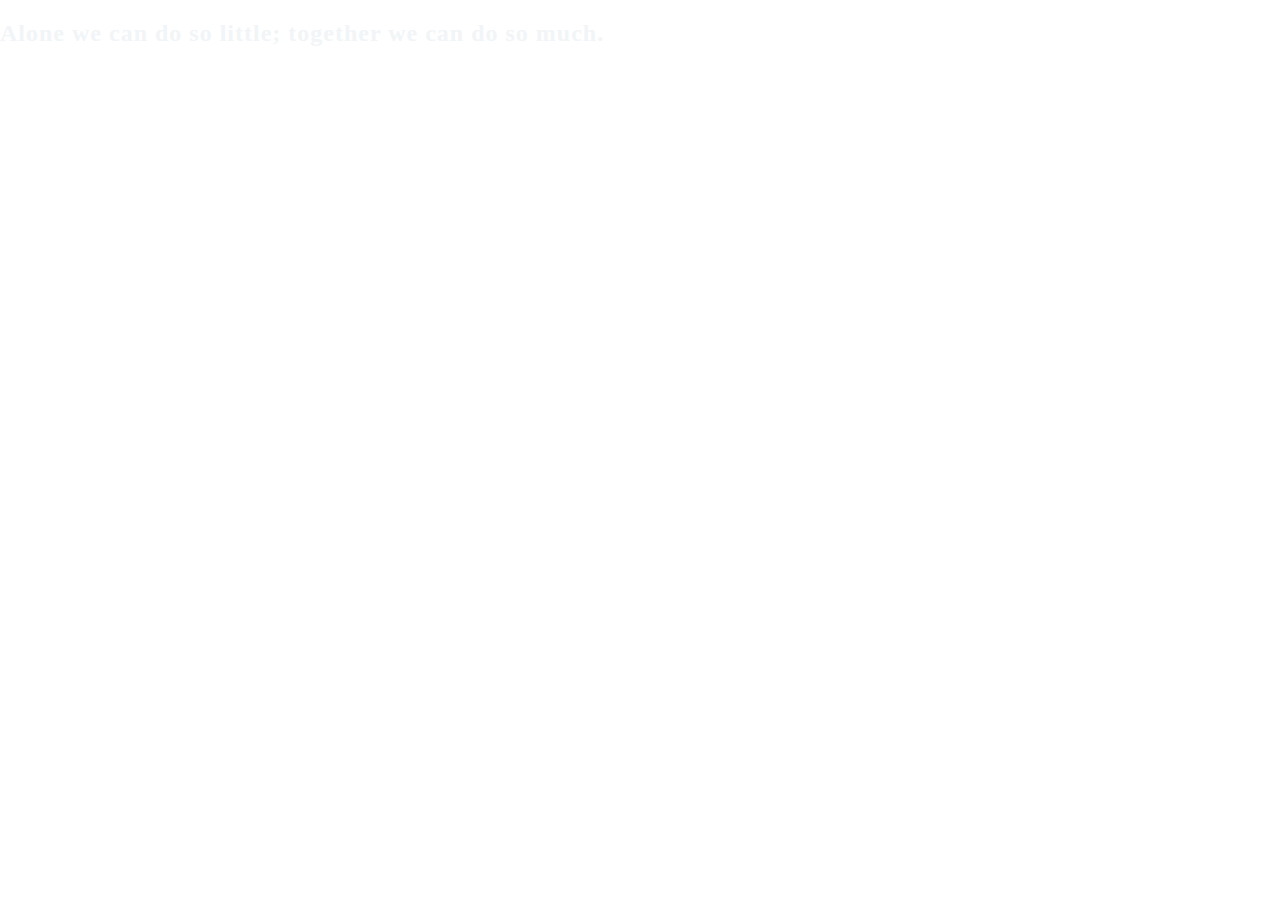
==== about.html @ 92645da6 "Alo of things to be done" ====
<!DOCTYPE html>
<html lang="en">
<head>
    <meta charset="UTF-8">
    <meta http-equiv="X-UA-Compatible" content="IE=edge">
    <meta name="viewport" content="width=device-width, initial-scale=1.0">
    <title>About Us</title>
    <link rel="stylesheet" type="text/css" href="style.css" />
</head>
<body>
    <h2>Alone we can do so little; together we can do so much.</h2>
</body>
</html>
---- style.css ----
:root {
  --main-bg-color: #010101;
}

* {
  /* margin: 0;
  padding: 0; */
  box-sizing: border-box;
  letter-spacing: 1px;
  /* font-weight: 300; */
  color: #f2f5f7;
}

html, body {
  margin: 0;
  padding: 0;
}

body {
  overflow-x: hidden;
}

button {
  cursor: pointer;

}

.active {
  border-radius: 10px;
  border: 2px solid skyblue;
}

.logo {
  width: 50px;
  margin-left: 20px;
  transition: .4s;
}



.logo:hover {
  filter: drop-shadow(0 0px 10px rgb(184, 184, 255));
  transform: scale(0.9);

}

/* Hero and main content */

/* body > div {
  text-align: center;
  margin-top: 30px;
} */
nav {
  height: 4rem;
  width: 100vw;
  background-color: var(--main-bg-color);
  box-shadow: 0 3px 20px rgba(0, 0, 0, 0.2);
  display: flex;
  align-items: center;
  /* position: fixed; */
  z-index: 10;
}

/*Styling Links*/
.nav-links {
  display: flex;
  list-style: none;
  width: 88vw;
  justify-content: space-evenly;
  align-items: center;
  text-transform: uppercase;
  margin-left: 2rem;
  
}
.nav-links li a {
  text-decoration: none;
}
.nav-links li a:hover {
  color: #61dafb;
  text-decoration: underline;
  text-underline-offset: 0.2rem;
}

.nav-links li {
  position: relative;
}

.nav-links li a::before {
  content: "";
  display: block;
  height: 3px;
  width: 0%;
  background-color: #61dafb;
  position: absolute;
  transition: all ease-in-out 250ms;
  margin: 0 0 0 10%;
}

/*



*/

/*Styling Buttons*/
.login-button {
  background-color: transparent;
  border: 1.5px solid #f2f5f7;
  border-radius: 2em;
  padding: 0.6rem 0.8rem;
  margin-left: 2vw;
  font-size: 1rem;
  cursor: pointer;
}
.login-button:hover {
  color: #131418;
  background-color: #f2f5f7;
  border: 1.5px solid #f2f5f7;
  transition: all ease-in-out 350ms;
}
.join-button {
  color: #131418;
  background-color: #61dafb;
  border: 1.5px solid #61dafb;
  border-radius: 2em;
  padding: 0.6rem 0.8rem;
  font-size: 1rem;
  cursor: pointer;
  width: fit-content;
}
.join-button:hover {
  color: #f2f5f7;
  background-color: transparent;
  border: 1.5px solid #f2f5f7;
  transition: all ease-in-out 350ms;
}

/*Styling Hamburger Icon*/
.hamburger div {
  width: 30px;
  height: 3px;
  background: #f2f5f7;
  margin: 5px;
  transition: all 0.3s ease;
}
.hamburger {
  display: none;
}

.footer {
  display: flex;
  flex-flow: row wrap;
  padding: 30px 30px 20px 30px;
  color: #2f2f2f;
  background-color: var(--main-bg-color);
  border-top: 1px solid #e5e5e5;
  width: 100%;
}

.footer > * {
  flex: 1 100%;
}

.footer__addr {
  margin-right: 1.25em;
  margin-bottom: 2em;
}

.footer__addr p {
  color: gray;
  padding-left: 50%;
}

address a {
  padding: 20px;
  border: 2px solid white;
  color: beige;
}

address a:hover {
  cursor: pointer;
  background-color: white;
  color: black;
}
.footer__logo {
  font-family: "Pacifico", cursive;
  font-weight: 400;
  text-transform: lowercase;
  font-size: 2rem;
}

.footer__addr h2 {
  margin-top: 1.3em;
  font-size: 15px;
  font-weight: 400;
}

.nav__title {
  font-weight: 400;
  font-size: 15px;
}

.footer address {
  font-style: normal;
  color: #999;
}

.footer__btn {
  display: flex;
  align-items: center;
  justify-content: center;
  height: 36px;
  max-width: max-content;
  background-color: rgb(33, 33, 33, 0.07);
  border-radius: 100px;
  color: #2f2f2f;
  line-height: 0;
  margin: 0.6em 0;
  font-size: 1rem;
  padding: 0 1.3em;
}

.footer ul {
  list-style: none;
  padding-left: 0;
}

.footer li {
  line-height: 2em;
}

.footer a {
  text-decoration: none;
}

.footer__nav {
  display: flex;
  flex-flow: row wrap;
}

.footer__nav > * {
  flex: 1 50%;
  margin-right: 1.25em;
}

.nav__ul a {
  color: #999;
}

.legal {
  display: flex;
  flex-wrap: wrap;
  color: #999;
}

@media screen and (max-width: 650px) {
  .footer {
    justify-content: center;
    flex-direction: column;
    /* width: 50%;
        margin: 0 auto; */
    /* background-color: red;; */
  }

  .legal .legal__links {
    margin-left: auto;
  }
}

@media screen and (min-width: 40.375em) {
  .footer__nav > * {
    flex: 1;
  }

  .footer__addr {
    flex: 1 0px;
  }

  .footer__nav {
    flex: 2 0px;
  }
}

/*Stying for small screens*/
@media screen and (max-width: 800px) {
  nav {
    position: relative;
    width: 100vw;
    z-index: 3;
  }
  .hamburger {
    display: block;
    position: absolute;
    cursor: pointer;
    right: 5%;
    top: 50%;
    transform: translate(-5%, -50%);
    z-index: 2;
    transition: all 0.7s ease;
  }
  .nav-links {
    position: fixed;
    background: #131418;
    height: 100vh;
    width: 100%;
    flex-direction: column;
    clip-path: circle(50px at 90% -20%);
    -webkit-clip-path: circle(50px at 90% -10%);
    transition: all 1s ease-out;
    pointer-events: none;
    margin-top: 160%;
  }
  .nav-links.open {
    clip-path: circle(1000px at 90% -10%);
    -webkit-clip-path: circle(1000px at 90% -10%);
    pointer-events: all;
  }
  .nav-links li {
    opacity: 0;
  }
  .nav-links li:nth-child(1) {
    transition: all 0.5s ease 0.2s;
  }
  .nav-links li:nth-child(2) {
    transition: all 0.5s ease 0.4s;
  }
  .nav-links li:nth-child(3) {
    transition: all 0.5s ease 0.6s;
  }
  .nav-links li:nth-child(4) {
    transition: all 0.5s ease 0.7s;
  }
  .nav-links li:nth-child(5) {
    transition: all 0.5s ease 0.8s;
  }
  .nav-links li:nth-child(6) {
    transition: all 0.5s ease 0.9s;
    margin: 0;
  }
  .nav-links li:nth-child(7) {
    transition: all 0.5s ease 1s;
    margin: 0;
  }
  li.fade {
    opacity: 1;
  }
}
/*Animating Hamburger Icon on Click*/
.toggle .line1 {
  transform: rotate(-45deg) translate(-5px, 6px);
}
.toggle .line2 {
  transition: all 0.7s ease;
  width: 0;
}
.toggle .line3 {
  transform: rotate(45deg) translate(-5px, -6px);
}

/* hero section */

#services {
  background: var(--main-bg-color);
  margin-top: 0;
}

.hero--img {
  padding-right: 50px;
}

.hero {
  display: flex;
  justify-content: space-between;
  align-items: center;
  background-color: #0e3843;
  color: rgb(8, 7, 7);
  padding: 5rem 2rem;
}

.hero h2 {
  font-size: 2.4rem;
  font-weight: bold;
}

.hero p {
  font-size: 1.2rem;
  max-width: 600px;
  padding-top: 1.5rem;
}

.hero img {
  width: 100%;
  max-width: 800px;
  max-height: 300px;
}

.hero button {
  text-transform: uppercase;
  background-color: #31b0c6;
  margin-top: 1.5rem;
  padding: 0.5rem;
  font-size: 1.3rem;
  border-radius: 10px;
  border: none;
  outline: none;
  transition: .4s;
}

.hero button:hover {
  background: transparent;
  border-color: white;
  border: 2px solid white;
}
/* services */

.wrapper {
  background-image: url(https://i.postimg.cc/dQZssk2d/1.jpg);
  -webkit-background-size: cover;
  background-size: cover;
  background-position: center center;
  width: 100vw;
  height: 100vh;
}
.wrapper h2 {
  text-transform: uppercase;
  font-family: poppins;
  font-weight: bold;
  text-align: center;
  font-size: 60px;
  color: #fff;
  margin: 0;
}
.single-service {
  position: relative;
  width: 31%;
  height: 320px;
  background: #fff;
  box-sizing: border-box;
  padding: 0 15px;
  transition: 0.5s;
  overflow: hidden;
  float: left;
  margin: 0 10px;
  text-align: center;
}
.line {
  width: 150px;
  height: 3px;
  background: #fff;
  margin: 0 auto 60px auto;
}
.single-service p {
  color: #262626;
  font-size: 14px;
}
.single-service h3 {
  font-size: 25px;
  text-transform: uppercase;
  font-family: poppins;
  letter-spacing: 1px;
  color: #262626;
}
.social {
  width: 60px;
  height: 60px;
  background: #262626;
  border-radius: 50%;
  margin: 5% auto;
}
.social i {
  font-size: 30px;
  padding: 15px;
  color: #fff;
}
.single-service:hover {
  box-shadow: 0 30px 35px rgba(0, 0, 0, 0.7);
}
.single-service span {
  position: absolute;
  top: 0;
  left: -110%;
  width: 100%;
  height: 100%;
  background: rgba(0, 0, 0, 0.7);
  transition: 0.7s;
  transform: skewX(10deg);
}
.single-service:hover span {
  left: 110%;
}

@media (max-width: 1000px) {
  .wrapper {
    width: 100%;
    height: 100%;
  }
  .single-service {
    width: 95%;
    margin-bottom: 30px;
  }
  .wrapper h2 {
    font-size: 30px;
  }
}

.cards {
  display: flex;
  justify-content: space-between;
  padding: 0 2rem;
  flex-wrap: wrap;
}

.cards a{
  background-color: #31b0c6;
  border: none;
  padding: 0.5rem;
  border-radius: 5px;
  font-size: 1.2rem;
  text-decoration: none;

}

.cards p{
  margin: 2rem 0;
}

/* our team */

.wrapper-team{
  padding-top:2rem;
  height: 100vh;
  background-color: #010101;
  display: grid;
  justify-content:center;
  flex-wrap: wrap;
  height: 100%;
}

.wrapper-team h1 {
  font-size: 48px;
  margin-bottom: 25px;
  text-align: center;
}

.our_team {
  width: auto;
  display: flex;
  justify-content: center;
  flex-wrap: wrap;
}

.our_team .team_member {
  width: 250px;
  margin: 5px;
  background: #31b0c6;
  padding: 20px 10px;
}

.our_team .team_member .member_img {
  background: #e9e5fa;
  max-width: 190px;
  width: 100%;
  height: 190px;
  margin: 0 auto;
  border-radius: 50%;
  padding: 5px;
  position: relative;
  cursor: pointer;
}

.our_team .team_member .member_img img {
  width: 100%;
  height: 100%;
  border-radius: 50%;
}

.our_team .team_member h3 {
  text-transform: uppercase;
  font-size: 18px;
  line-height: 18px;
  letter-spacing: 2px;
  margin: 15px 0 0px;
}

.our_team .team_member span {
  font-size: 10px;
}

.our_team .team_member p {
  margin-top: 20px;
  font-size: 14px;
  line-height: 20px;
}

.our_team .team_member .member_img .social_media {
  position: absolute;
  top: 5px;
  left: 5px;
  background: rgba(0, 0, 0, 0.65);
  width: 95%;
  height: 95%;
  border-radius: 50%;
  display: flex;
  justify-content: center;
  align-items: center;
  transform: scale(0);
  transition: all 0.5s ease;
}

.our_team .team_member .member_img .social_media .item {
  margin: 0 10px;
}

.our_team .team_member .member_img .social_media .fab {
  color: #8c7ae6;
  font-size: 20px;
}

.our_team .team_member .member_img:hover .social_media {
  transform: scale(1);
}
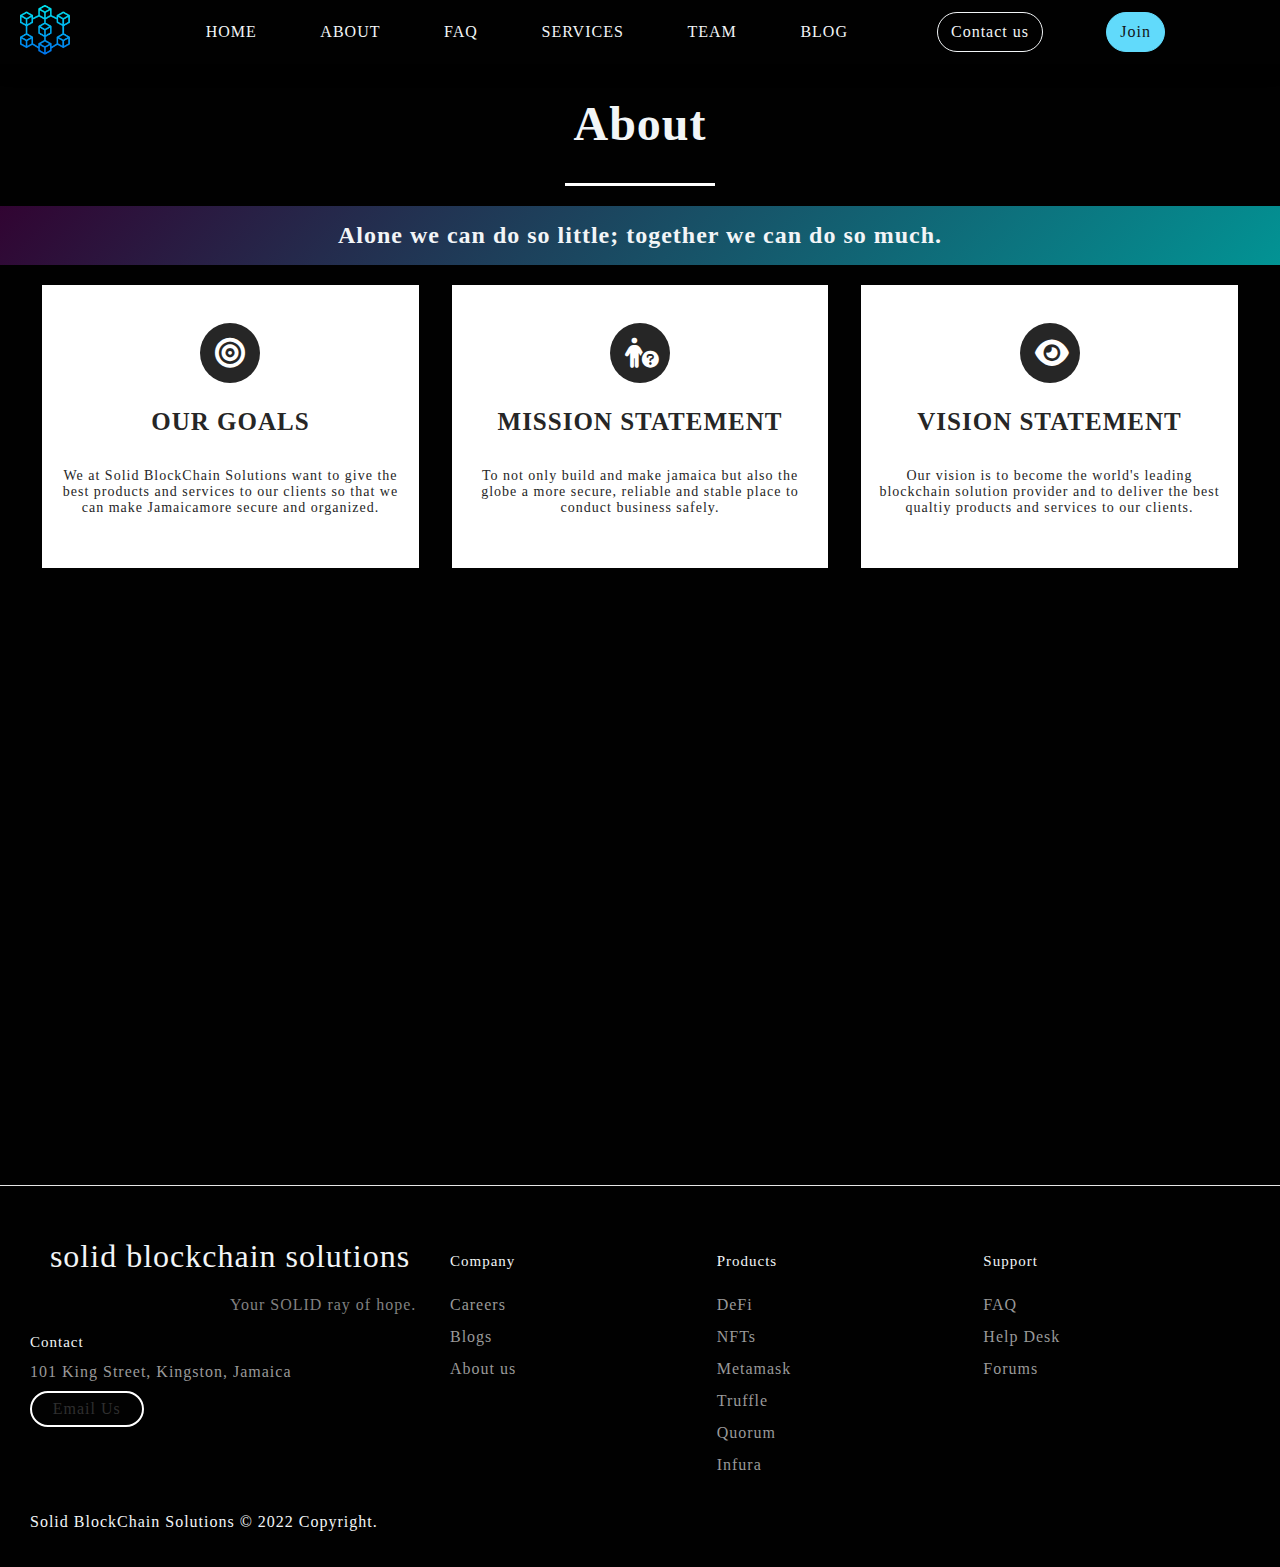
==== commit cd89dfaa: "I made a whole lot of changes Wrote some code about that you should play it" ====
--- a/about.html
+++ b/about.html
@@ -6,8 +6,85 @@
     <meta name="viewport" content="width=device-width, initial-scale=1.0">
     <title>About Us</title>
     <link rel="stylesheet" type="text/css" href="style.css" />
+        <link rel="icon" type="image/png" href="logo.png">
+
+     <link
+      rel="stylesheet"
+      href="https://cdnjs.cloudflare.com/ajax/libs/font-awesome/6.2.0/css/all.min.css"
+    />
+
+    <style>
+        body {
+            background: #010101;
+        }
+
+        h1 {
+            text-align: center;
+            font-size: 3rem;
+        }
+
+        .quote {
+            padding: 1rem;
+            background: linear-gradient(135deg, #310432, #029394);
+            text-align: center;
+        }
+
+        .line {
+            margin-bottom: 20px;
+        }
+    </style>
 </head>
 <body>
-    <h2>Alone we can do so little; together we can do so much.</h2>
+    <script src="header.js"></script>
+
+    <h1>About</h1>
+    <div class="line"></div>
+    <h2 class="quote">Alone we can do so little; together we can do so much.</h2>
+    <div class="wrapper" id="services">
+        <!-- <h2>Our Services</h2> -->
+        <!-- <div class="line"></div> -->
+        <div class="cards">
+          <div class="single-service">
+            <div class="social">
+                <i class="fa-solid fa-bullseye"></i>            </div>
+            <span></span>
+            <h3>Our Goals</h3>
+            <p>
+                We at Solid BlockChain Solutions want to give the best products and services to our clients so that we can make Jamaicamore secure and organized.
+            </p>
+            <!-- <a href="https://consensys.net/blockchain-use-cases/decentralized-finance/">Learn More</a> -->
+
+        </div>
+
+        <div class="single-service">
+            <div class="social">
+                <i class="fa-solid fa-person-circle-question"></i>            </div>
+            <span></span>
+            <h3>Mission Statement</h3>
+            <p>
+                To not only build and make jamaica but also the globe a more secure, reliable and stable place to conduct business safely.
+            </p>
+            <!-- <a href="https://consensys.net/solutions/nft-experiences/">Learn More</a> -->
+          </div>
+          <div class="single-service">
+            <div class="social">
+                <i class="fa-solid fa-eye"></i>            </div>
+            <span></span>
+            <h3>Vision Statement</h3>
+            <p>
+                Our vision is to become the world's leading blockchain solution provider and to deliver the best qualtiy products and services to our clients.
+            </p>
+  
+            <!-- <a href="https://imaginovation.net/blog/crypto-wallet-app-development-guide/">Learn More</a> -->
+          </div>
+        </div>
+
+        <!-- <iframe width="560" height="315" src="https://www.youtube.com/embed/yubzJw0uiE4" title="YouTube video player" frameborder="0" allow="accelerometer; autoplay; clipboard-write; encrypted-media; gyroscope; picture-in-picture" allowfullscreen></iframe> -->
+  
+    <script src="footer.js"></script>
+    <script src="script.js"></script>
+
+
+
 </body>
 </html>--- a/style.css
+++ b/style.css
@@ -1,621 +1,690 @@
-:root {
-  --main-bg-color: #010101;
-}
-
-* {
-  /* margin: 0;
-  padding: 0; */
-  box-sizing: border-box;
-  letter-spacing: 1px;
-  /* font-weight: 300; */
-  color: #f2f5f7;
-}
-
-html, body {
-  margin: 0;
-  padding: 0;
-}
-
-body {
-  overflow-x: hidden;
-}
-
-button {
-  cursor: pointer;
-
-}
-
-.active {
-  border-radius: 10px;
-  border: 2px solid skyblue;
-}
-
-.logo {
-  width: 50px;
-  margin-left: 20px;
-  transition: .4s;
-}
-
-
-
-.logo:hover {
-  filter: drop-shadow(0 0px 10px rgb(184, 184, 255));
-  transform: scale(0.9);
-
-}
-
-/* Hero and main content */
-
-/* body > div {
-  text-align: center;
-  margin-top: 30px;
-} */
-nav {
-  height: 4rem;
-  width: 100vw;
-  background-color: var(--main-bg-color);
-  box-shadow: 0 3px 20px rgba(0, 0, 0, 0.2);
-  display: flex;
-  align-items: center;
-  /* position: fixed; */
-  z-index: 10;
-}
-
-/*Styling Links*/
-.nav-links {
-  display: flex;
-  list-style: none;
-  width: 88vw;
-  justify-content: space-evenly;
-  align-items: center;
-  text-transform: uppercase;
-  margin-left: 2rem;
-  
-}
-.nav-links li a {
-  text-decoration: none;
-}
-.nav-links li a:hover {
-  color: #61dafb;
-  text-decoration: underline;
-  text-underline-offset: 0.2rem;
-}
-
-.nav-links li {
-  position: relative;
-}
-
-.nav-links li a::before {
-  content: "";
-  display: block;
-  height: 3px;
-  width: 0%;
-  background-color: #61dafb;
-  position: absolute;
-  transition: all ease-in-out 250ms;
-  margin: 0 0 0 10%;
-}
-
-/*
-
-
-
-*/
-
-/*Styling Buttons*/
-.login-button {
-  background-color: transparent;
-  border: 1.5px solid #f2f5f7;
-  border-radius: 2em;
-  padding: 0.6rem 0.8rem;
-  margin-left: 2vw;
-  font-size: 1rem;
-  cursor: pointer;
-}
-.login-button:hover {
-  color: #131418;
-  background-color: #f2f5f7;
-  border: 1.5px solid #f2f5f7;
-  transition: all ease-in-out 350ms;
-}
-.join-button {
-  color: #131418;
-  background-color: #61dafb;
-  border: 1.5px solid #61dafb;
-  border-radius: 2em;
-  padding: 0.6rem 0.8rem;
-  font-size: 1rem;
-  cursor: pointer;
-  width: fit-content;
-}
-.join-button:hover {
-  color: #f2f5f7;
-  background-color: transparent;
-  border: 1.5px solid #f2f5f7;
-  transition: all ease-in-out 350ms;
-}
-
-/*Styling Hamburger Icon*/
-.hamburger div {
-  width: 30px;
-  height: 3px;
-  background: #f2f5f7;
-  margin: 5px;
-  transition: all 0.3s ease;
-}
-.hamburger {
-  display: none;
-}
-
-.footer {
-  display: flex;
-  flex-flow: row wrap;
-  padding: 30px 30px 20px 30px;
-  color: #2f2f2f;
-  background-color: var(--main-bg-color);
-  border-top: 1px solid #e5e5e5;
-  width: 100%;
-}
-
-.footer > * {
-  flex: 1 100%;
-}
-
-.footer__addr {
-  margin-right: 1.25em;
-  margin-bottom: 2em;
-}
-
-.footer__addr p {
-  color: gray;
-  padding-left: 50%;
-}
-
-address a {
-  padding: 20px;
-  border: 2px solid white;
-  color: beige;
-}
-
-address a:hover {
-  cursor: pointer;
-  background-color: white;
-  color: black;
-}
-.footer__logo {
-  font-family: "Pacifico", cursive;
-  font-weight: 400;
-  text-transform: lowercase;
-  font-size: 2rem;
-}
-
-.footer__addr h2 {
-  margin-top: 1.3em;
-  font-size: 15px;
-  font-weight: 400;
-}
-
-.nav__title {
-  font-weight: 400;
-  font-size: 15px;
-}
-
-.footer address {
-  font-style: normal;
-  color: #999;
-}
-
-.footer__btn {
-  display: flex;
-  align-items: center;
-  justify-content: center;
-  height: 36px;
-  max-width: max-content;
-  background-color: rgb(33, 33, 33, 0.07);
-  border-radius: 100px;
-  color: #2f2f2f;
-  line-height: 0;
-  margin: 0.6em 0;
-  font-size: 1rem;
-  padding: 0 1.3em;
-}
-
-.footer ul {
-  list-style: none;
-  padding-left: 0;
-}
-
-.footer li {
-  line-height: 2em;
-}
-
-.footer a {
-  text-decoration: none;
-}
-
-.footer__nav {
-  display: flex;
-  flex-flow: row wrap;
-}
-
-.footer__nav > * {
-  flex: 1 50%;
-  margin-right: 1.25em;
-}
-
-.nav__ul a {
-  color: #999;
-}
-
-.legal {
-  display: flex;
-  flex-wrap: wrap;
-  color: #999;
-}
-
-@media screen and (max-width: 650px) {
-  .footer {
-    justify-content: center;
-    flex-direction: column;
-    /* width: 50%;
-        margin: 0 auto; */
-    /* background-color: red;; */
-  }
-
-  .legal .legal__links {
-    margin-left: auto;
-  }
-}
-
-@media screen and (min-width: 40.375em) {
-  .footer__nav > * {
-    flex: 1;
-  }
-
-  .footer__addr {
-    flex: 1 0px;
-  }
-
-  .footer__nav {
-    flex: 2 0px;
-  }
-}
-
-/*Stying for small screens*/
-@media screen and (max-width: 800px) {
-  nav {
-    position: relative;
-    width: 100vw;
-    z-index: 3;
-  }
-  .hamburger {
-    display: block;
-    position: absolute;
-    cursor: pointer;
-    right: 5%;
-    top: 50%;
-    transform: translate(-5%, -50%);
-    z-index: 2;
-    transition: all 0.7s ease;
-  }
-  .nav-links {
-    position: fixed;
-    background: #131418;
-    height: 100vh;
-    width: 100%;
-    flex-direction: column;
-    clip-path: circle(50px at 90% -20%);
-    -webkit-clip-path: circle(50px at 90% -10%);
-    transition: all 1s ease-out;
-    pointer-events: none;
-    margin-top: 160%;
-  }
-  .nav-links.open {
-    clip-path: circle(1000px at 90% -10%);
-    -webkit-clip-path: circle(1000px at 90% -10%);
-    pointer-events: all;
-  }
-  .nav-links li {
-    opacity: 0;
-  }
-  .nav-links li:nth-child(1) {
-    transition: all 0.5s ease 0.2s;
-  }
-  .nav-links li:nth-child(2) {
-    transition: all 0.5s ease 0.4s;
-  }
-  .nav-links li:nth-child(3) {
-    transition: all 0.5s ease 0.6s;
-  }
-  .nav-links li:nth-child(4) {
-    transition: all 0.5s ease 0.7s;
-  }
-  .nav-links li:nth-child(5) {
-    transition: all 0.5s ease 0.8s;
-  }
-  .nav-links li:nth-child(6) {
-    transition: all 0.5s ease 0.9s;
-    margin: 0;
-  }
-  .nav-links li:nth-child(7) {
-    transition: all 0.5s ease 1s;
-    margin: 0;
-  }
-  li.fade {
-    opacity: 1;
-  }
-}
-/*Animating Hamburger Icon on Click*/
-.toggle .line1 {
-  transform: rotate(-45deg) translate(-5px, 6px);
-}
-.toggle .line2 {
-  transition: all 0.7s ease;
-  width: 0;
-}
-.toggle .line3 {
-  transform: rotate(45deg) translate(-5px, -6px);
-}
-
-/* hero section */
-
-#services {
-  background: var(--main-bg-color);
-  margin-top: 0;
-}
-
-.hero--img {
-  padding-right: 50px;
-}
-
-.hero {
-  display: flex;
-  justify-content: space-between;
-  align-items: center;
-  background-color: #0e3843;
-  color: rgb(8, 7, 7);
-  padding: 5rem 2rem;
-}
-
-.hero h2 {
-  font-size: 2.4rem;
-  font-weight: bold;
-}
-
-.hero p {
-  font-size: 1.2rem;
-  max-width: 600px;
-  padding-top: 1.5rem;
-}
-
-.hero img {
-  width: 100%;
-  max-width: 800px;
-  max-height: 300px;
-}
-
-.hero button {
-  text-transform: uppercase;
-  background-color: #31b0c6;
-  margin-top: 1.5rem;
-  padding: 0.5rem;
-  font-size: 1.3rem;
-  border-radius: 10px;
-  border: none;
-  outline: none;
-  transition: .4s;
-}
-
-.hero button:hover {
-  background: transparent;
-  border-color: white;
-  border: 2px solid white;
-}
-/* services */
-
-.wrapper {
-  background-image: url(https://i.postimg.cc/dQZssk2d/1.jpg);
-  -webkit-background-size: cover;
-  background-size: cover;
-  background-position: center center;
-  width: 100vw;
-  height: 100vh;
-}
-.wrapper h2 {
-  text-transform: uppercase;
-  font-family: poppins;
-  font-weight: bold;
-  text-align: center;
-  font-size: 60px;
-  color: #fff;
-  margin: 0;
-}
-.single-service {
-  position: relative;
-  width: 31%;
-  height: 320px;
-  background: #fff;
-  box-sizing: border-box;
-  padding: 0 15px;
-  transition: 0.5s;
-  overflow: hidden;
-  float: left;
-  margin: 0 10px;
-  text-align: center;
-}
-.line {
-  width: 150px;
-  height: 3px;
-  background: #fff;
-  margin: 0 auto 60px auto;
-}
-.single-service p {
-  color: #262626;
-  font-size: 14px;
-}
-.single-service h3 {
-  font-size: 25px;
-  text-transform: uppercase;
-  font-family: poppins;
-  letter-spacing: 1px;
-  color: #262626;
-}
-.social {
-  width: 60px;
-  height: 60px;
-  background: #262626;
-  border-radius: 50%;
-  margin: 5% auto;
-}
-.social i {
-  font-size: 30px;
-  padding: 15px;
-  color: #fff;
-}
-.single-service:hover {
-  box-shadow: 0 30px 35px rgba(0, 0, 0, 0.7);
-}
-.single-service span {
-  position: absolute;
-  top: 0;
-  left: -110%;
-  width: 100%;
-  height: 100%;
-  background: rgba(0, 0, 0, 0.7);
-  transition: 0.7s;
-  transform: skewX(10deg);
-}
-.single-service:hover span {
-  left: 110%;
-}
-
-@media (max-width: 1000px) {
-  .wrapper {
-    width: 100%;
-    height: 100%;
-  }
-  .single-service {
-    width: 95%;
-    margin-bottom: 30px;
-  }
-  .wrapper h2 {
-    font-size: 30px;
-  }
-}
-
-.cards {
-  display: flex;
-  justify-content: space-between;
-  padding: 0 2rem;
-  flex-wrap: wrap;
-}
-
-.cards a{
-  background-color: #31b0c6;
-  border: none;
-  padding: 0.5rem;
-  border-radius: 5px;
-  font-size: 1.2rem;
-  text-decoration: none;
-
-}
-
-.cards p{
-  margin: 2rem 0;
-}
-
-/* our team */
-
-.wrapper-team{
-  padding-top:2rem;
-  height: 100vh;
-  background-color: #010101;
-  display: grid;
-  justify-content:center;
-  flex-wrap: wrap;
-  height: 100%;
-}
-
-.wrapper-team h1 {
-  font-size: 48px;
-  margin-bottom: 25px;
-  text-align: center;
-}
-
-.our_team {
-  width: auto;
-  display: flex;
-  justify-content: center;
-  flex-wrap: wrap;
-}
-
-.our_team .team_member {
-  width: 250px;
-  margin: 5px;
-  background: #31b0c6;
-  padding: 20px 10px;
-}
-
-.our_team .team_member .member_img {
-  background: #e9e5fa;
-  max-width: 190px;
-  width: 100%;
-  height: 190px;
-  margin: 0 auto;
-  border-radius: 50%;
-  padding: 5px;
-  position: relative;
-  cursor: pointer;
-}
-
-.our_team .team_member .member_img img {
-  width: 100%;
-  height: 100%;
-  border-radius: 50%;
-}
-
-.our_team .team_member h3 {
-  text-transform: uppercase;
-  font-size: 18px;
-  line-height: 18px;
-  letter-spacing: 2px;
-  margin: 15px 0 0px;
-}
-
-.our_team .team_member span {
-  font-size: 10px;
-}
-
-.our_team .team_member p {
-  margin-top: 20px;
-  font-size: 14px;
-  line-height: 20px;
-}
-
-.our_team .team_member .member_img .social_media {
-  position: absolute;
-  top: 5px;
-  left: 5px;
-  background: rgba(0, 0, 0, 0.65);
-  width: 95%;
-  height: 95%;
-  border-radius: 50%;
-  display: flex;
-  justify-content: center;
-  align-items: center;
-  transform: scale(0);
-  transition: all 0.5s ease;
-}
-
-.our_team .team_member .member_img .social_media .item {
-  margin: 0 10px;
-}
-
-.our_team .team_member .member_img .social_media .fab {
-  color: #8c7ae6;
-  font-size: 20px;
-}
-
-.our_team .team_member .member_img:hover .social_media {
-  transform: scale(1);
-}
+:root {
+  --main-bg-color: #010101;
+}
+
+/* @font-face {
+  font-family: "Poppins";
+  src: url("https://fonts.googleapis.com/css2?family=Poppins:wght@300&display=swap")
+} */
+/* @import url('https://fonts.googleapis.com/css2?family=Poppins:wght@300&display=swap'); */
+
+* {
+  /* margin: 0;
+  padding: 0; */
+  font-family: Poppins;
+  
+  box-sizing: border-box;
+  letter-spacing: 1px;
+  /* font-weight: 300; */
+  color: #f2f5f7;
+  /* max-width: 1080px; */
+  max-width: 1600x;
+}
+
+html, body {
+  margin: 0;
+  padding: 0;
+}
+
+body {
+  overflow-x: hidden;
+}
+
+button {
+  cursor: pointer;
+
+}
+
+.active {
+  border-radius: 10px;
+  border: 2px solid skyblue;
+}
+
+/* .abc {
+  display: flex;
+  align-items: center;
+  justify-content: space-between;
+  max-width: 1600px;
+} */
+
+.logo {
+  width: 50px;
+  margin-left: 20px;
+  transition: .4s;
+}
+
+
+
+.logo:hover {
+  filter: drop-shadow(0 0px 10px rgb(184, 184, 255));
+  transform: scale(0.9);
+
+}
+
+/* Hero and main content */
+
+/* body > div {
+  text-align: center;
+  margin-top: 30px;
+} */
+nav {
+  height: 4rem;
+  width: 100vw;
+  background-color: var(--main-bg-color);
+  box-shadow: 0 3px 20px rgba(0, 0, 0, 0.2);
+  display: flex;
+  align-items: center;
+  /* position: fixed; */
+  z-index: 10;
+}
+
+/*Styling Links*/
+.nav-links {
+  display: flex;
+  list-style: none;
+  width: 88vw;
+  justify-content: space-evenly;
+  align-items: center;
+  text-transform: uppercase;
+  margin-left: 2rem;
+  
+}
+.nav-links li a {
+  text-decoration: none;
+}
+.nav-links li a:hover {
+  color: #61dafb;
+  text-decoration: underline;
+  text-underline-offset: 0.2rem;
+}
+
+.nav-links li {
+  position: relative;
+}
+
+.nav-links li a::before {
+  content: "";
+  display: block;
+  height: 3px;
+  width: 0%;
+  background-color: #61dafb;
+  position: absolute;
+  transition: all ease-in-out 250ms;
+  margin: 0 0 0 10%;
+}
+
+/*
+
+
+
+*/
+
+/*Styling Buttons*/
+.login-button {
+  background-color: transparent;
+  border: 1.5px solid #f2f5f7;
+  border-radius: 2em;
+  padding: 0.6rem 0.8rem;
+  margin-left: 2vw;
+  font-size: 1rem;
+  cursor: pointer;
+}
+.login-button:hover {
+  color: #131418;
+  background-color: #f2f5f7;
+  border: 1.5px solid #f2f5f7;
+  transition: all ease-in-out 350ms;
+}
+.join-button {
+  color: #131418;
+  background-color: #61dafb;
+  border: 1.5px solid #61dafb;
+  border-radius: 2em;
+  padding: 0.6rem 0.8rem;
+  font-size: 1rem;
+  cursor: pointer;
+  width: fit-content;
+}
+.join-button:hover {
+  color: #f2f5f7;
+  background-color: transparent;
+  border: 1.5px solid #f2f5f7;
+  transition: all ease-in-out 350ms;
+}
+
+/*Styling Hamburger Icon*/
+.hamburger div {
+  width: 30px;
+  height: 3px;
+  background: #f2f5f7;
+  margin: 5px;
+  transition: all 0.3s ease;
+}
+.hamburger {
+  display: none;
+}
+
+.footer {
+  display: flex;
+  flex-flow: row wrap;
+  padding: 30px 30px 20px 30px;
+  color: #2f2f2f;
+  background-color: var(--main-bg-color);
+  border-top: 1px solid #e5e5e5;
+  width: 100%;
+}
+
+.footer > * {
+  flex: 1 100%;
+}
+
+.footer__addr {
+  margin-right: 1.25em;
+  margin-bottom: 2em;
+}
+
+.footer__addr p {
+  color: gray;
+  padding-left: 50%;
+}
+
+address a {
+  padding: 20px;
+  border: 2px solid white;
+  color: beige;
+}
+
+address a:hover {
+  cursor: pointer;
+  background-color: white;
+  color: black;
+}
+.footer__logo {
+  font-family: "Pacifico", cursive;
+  font-weight: 400;
+  text-transform: lowercase;
+  font-size: 2rem;
+}
+
+.footer__addr h2 {
+  margin-top: 1.3em;
+  font-size: 15px;
+  font-weight: 400;
+}
+
+.nav__title {
+  font-weight: 400;
+  font-size: 15px;
+}
+
+.footer address {
+  font-style: normal;
+  color: #999;
+}
+
+.footer__btn {
+  display: flex;
+  align-items: center;
+  justify-content: center;
+  height: 36px;
+  max-width: max-content;
+  background-color: rgb(33, 33, 33, 0.07);
+  border-radius: 100px;
+  color: #2f2f2f;
+  line-height: 0;
+  margin: 0.6em 0;
+  font-size: 1rem;
+  padding: 0 1.3em;
+}
+
+.footer ul {
+  list-style: none;
+  padding-left: 0;
+}
+
+.footer li {
+  line-height: 2em;
+}
+
+.footer a {
+  text-decoration: none;
+}
+
+.footer__nav {
+  display: flex;
+  flex-flow: row wrap;
+}
+
+.footer__nav > * {
+  flex: 1 50%;
+  margin-right: 1.25em;
+}
+
+.nav__ul a {
+  color: #999;
+}
+
+.legal {
+  display: flex;
+  flex-wrap: wrap;
+  color: #999;
+}
+
+@media screen and (max-width: 650px) {
+  .footer {
+    justify-content: center;
+    flex-direction: column;
+    /* width: 50%;
+        margin: 0 auto; */
+    /* background-color: red;; */
+  }
+
+  .legal .legal__links {
+    margin-left: auto;
+  }
+}
+
+@media screen and (min-width: 40.375em) {
+  .footer__nav > * {
+    flex: 1;
+  }
+
+  .footer__addr {
+    flex: 1 0px;
+  }
+
+  .footer__nav {
+    flex: 2 0px;
+  }
+}
+
+/*Stying for small screens*/
+@media screen and (max-width: 800px) {
+  nav {
+    position: relative;
+    width: 100%;
+    z-index: 3;
+  }
+  .hamburger {
+    display: block;
+    position: absolute;
+    cursor: pointer;
+    right: 5%;
+    top: 50%;
+    transform: translate(-5%, -50%);
+    z-index: 2;
+    transition: all 0.7s ease;
+  }
+  .nav-links {
+    position: fixed;
+    background: #131418;
+    height: 100vh;
+    width: 100%;
+    flex-direction: column;
+    clip-path: circle(50px at 90% -20%);
+    -webkit-clip-path: circle(50px at 90% -10%);
+    transition: all 1s ease-out;
+    pointer-events: none;
+   top:48px;
+  }
+  .nav-links.open {
+    clip-path: circle(1000px at 70% -10%);
+    -webkit-clip-path: circle(1000px at 90% -10%);
+    pointer-events: all;
+  }
+  .nav-links li {
+    opacity: 0;
+  }
+  .nav-links li:nth-child(1) {
+    transition: all 0.5s ease 0.2s;
+  }
+  .nav-links li:nth-child(2) {
+    transition: all 0.5s ease 0.4s;
+  }
+  .nav-links li:nth-child(3) {
+    transition: all 0.5s ease 0.6s;
+  }
+  .nav-links li:nth-child(4) {
+    transition: all 0.5s ease 0.7s;
+  }
+  .nav-links li:nth-child(5) {
+    transition: all 0.5s ease 0.8s;
+  }
+  .nav-links li:nth-child(6) {
+    transition: all 0.5s ease 0.9s;
+    margin: 0;
+  }
+  .nav-links li:nth-child(7) {
+    transition: all 0.5s ease 1s;
+    margin: 0;
+  }
+  li.fade {
+    opacity: 1;
+  }
+}
+/*Animating Hamburger Icon on Click*/
+.toggle .line1 {
+  transform: rotate(-45deg) translate(-5px, 6px);
+}
+.toggle .line2 {
+  transition: all 0.7s ease;
+  width: 0;
+}
+.toggle .line3 {
+  transform: rotate(45deg) translate(-5px, -6px);
+}
+
+/* hero section */
+
+#services {
+  background: var(--main-bg-color);
+  margin-top: 0;
+}
+
+.hero--img {
+  /* padding-right: 50px; */
+  
+}
+
+.hero {
+  display: flex;
+  justify-content: center;
+  align-items: center;
+  gap: 5rem;
+  background-color: #0e3843;
+  color: rgb(8, 7, 7);
+  padding: 5rem 2rem;
+}
+
+#about {
+  gap: 0rem;
+}
+
+.hero--text {
+  max-width: 550px;
+}
+
+.hero h2 {
+  font-size: 2.4rem;
+  font-weight: bold;
+}
+
+.hero p {
+  font-size: 1.2rem;
+  max-width: 600px;
+  padding-top: 1rem;
+}
+
+.hero img {
+  width: 100%;
+  max-width: 800px;
+  max-height: 300px;
+  transition: .3s;
+}
+
+.hero img:hover {
+  filter: drop-shadow(0 0 10px #31b0c6);
+  transform: scale(0.9);
+  cursor: pointer;
+}
+
+.hero button {
+  text-transform: uppercase;
+  background-color: #31b0c6;
+  margin-top: 1.5rem;
+  padding: 0.5rem;
+  font-size: 1.3rem;
+  border-radius: 10px;
+  border: none;
+  outline: none;
+  transition: .4s;
+}
+
+.hero button:hover {
+  background: transparent;
+  border-color: white;
+  border: 2px solid white;
+}
+/* services */
+
+.wrapper {
+  background-image: url(https://i.postimg.cc/dQZssk2d/1.jpg);
+  -webkit-background-size: cover;
+  background-size: cover;
+  background-position: center center;
+  width: 100vw;
+  height: 100vh;
+}
+.wrapper h2 {
+  text-transform: uppercase;
+  font-family: poppins;
+  font-weight: bold;
+  text-align: center;
+  font-size: 60px;
+  color: #fff;
+  margin: 0;
+}
+.single-service {
+  position: relative;
+  width: 31%;
+  /* height: 320px; */
+  background: #fff;
+  box-sizing: border-box;
+  padding: 20px 15px;
+  transition: 0.5s;
+  overflow: hidden;
+  float: left;
+  margin: 0 10px;
+  text-align: center;
+}
+.line {
+  width: 150px;
+  height: 3px;
+  background: #fff;
+  margin: 0 auto 60px auto;
+}
+.single-service p {
+  color: #262626;
+  font-size: 14px;
+}
+.single-service h3 {
+  font-size: 25px;
+  text-transform: uppercase;
+  font-family: poppins;
+  letter-spacing: 1px;
+  color: #262626;
+}
+.social {
+  width: 60px;
+  height: 60px;
+  background: #262626;
+  border-radius: 50%;
+  margin: 5% auto;
+}
+.social i {
+  font-size: 30px;
+  padding: 15px;
+  color: #fff;
+}
+.single-service:hover {
+  box-shadow: 0 30px 35px rgba(0, 0, 0, 0.7);
+}
+.single-service span {
+  position: absolute;
+  top: 0;
+  left: -110%;
+  width: 100%;
+  height: 100%;
+  background: rgba(0, 0, 0, 0.7);
+  transition: 0.7s;
+  transform: skewX(10deg);
+}
+.single-service:hover span {
+  left: 110%;
+}
+
+@media (max-width: 1000px) {
+  .wrapper {
+    width: 100%;
+    height: 100%;
+  }
+  .single-service {
+    width: 95%;
+    margin-bottom: 30px;
+  }
+  .wrapper h2 {
+    font-size: 30px;
+  }
+}
+
+.cards {
+  display: flex;
+  justify-content: space-between;
+  padding: 0 2rem;
+  flex-wrap: wrap;
+}
+
+.cards a{
+  background-color: #31b0c6;
+  border: none;
+  padding: 0.5rem;
+  border-radius: 5px;
+  font-size: 1.2rem;
+  text-decoration: none;
+
+}
+
+.cards p{
+  margin: 2rem 0;
+}
+
+/* our team */
+
+.wrapper-team{
+  padding-top:2rem;
+  height: 100vh;
+  background-color: #010101;
+  display: grid;
+  justify-content:center;
+  flex-wrap: wrap;
+  height: 100%;
+}
+
+.wrapper-team h1 {
+  font-size: 48px;
+  margin-bottom: 25px;
+  text-align: center;
+}
+
+.our_team {
+  width: auto;
+  display: flex;
+  justify-content: center;
+  flex-wrap: wrap;
+}
+
+.our_team .team_member {
+  width: 250px;
+  margin: 5px;
+  background: #31b0c6;
+  padding: 20px 10px;
+}
+
+.our_team .team_member .member_img {
+  background: #e9e5fa;
+  max-width: 190px;
+  width: 100%;
+  height: 190px;
+  margin: 0 auto;
+  border-radius: 50%;
+  padding: 5px;
+  position: relative;
+  cursor: pointer;
+}
+
+.our_team .team_member .member_img img {
+  width: 100%;
+  height: 100%;
+  border-radius: 50%;
+}
+
+.our_team .team_member h3 {
+  text-transform: uppercase;
+  font-size: 18px;
+  line-height: 18px;
+  letter-spacing: 2px;
+  margin: 15px 0 0px;
+}
+
+.our_team .team_member span {
+  font-size: 10px;
+}
+
+.our_team .team_member p {
+  margin-top: 20px;
+  font-size: 14px;
+  line-height: 20px;
+}
+
+.our_team .team_member .member_img .social_media {
+  position: absolute;
+  top: 5px;
+  left: 5px;
+  background: rgba(0, 0, 0, 0.65);
+  width: 95%;
+  height: 95%;
+  border-radius: 50%;
+  display: flex;
+  justify-content: center;
+  align-items: center;
+  transform: scale(0);
+  transition: all 0.5s ease;
+}
+
+.our_team .team_member .member_img .social_media .item {
+  margin: 0 10px;
+}
+
+.our_team .team_member .member_img .social_media .fab {
+  color: #8c7ae6;
+  font-size: 20px;
+}
+
+.our_team .team_member .member_img:hover .social_media {
+  transform: scale(1);
+}
+
+
+/* Testimonial  */
+
+
+
+
+
+
+/* responsive */
+@media screen and (max-width: 1600px) {
+  .hero{
+    /* display:flex;
+    justify-content: space-between; */
+    
+  }
+}
+
+@media screen and (max-width: 820px) {
+  .hero{
+    /* display:flex; */
+    flex-direction: column;
+    gap: 1.5rem;
+    padding: 2rem 25px;
+  }
+
+  .hero--text {
+    text-align: center;
+  }
+
+  .hero p {
+    padding-top: 0;
+    max-width: 350px;
+  }
+}